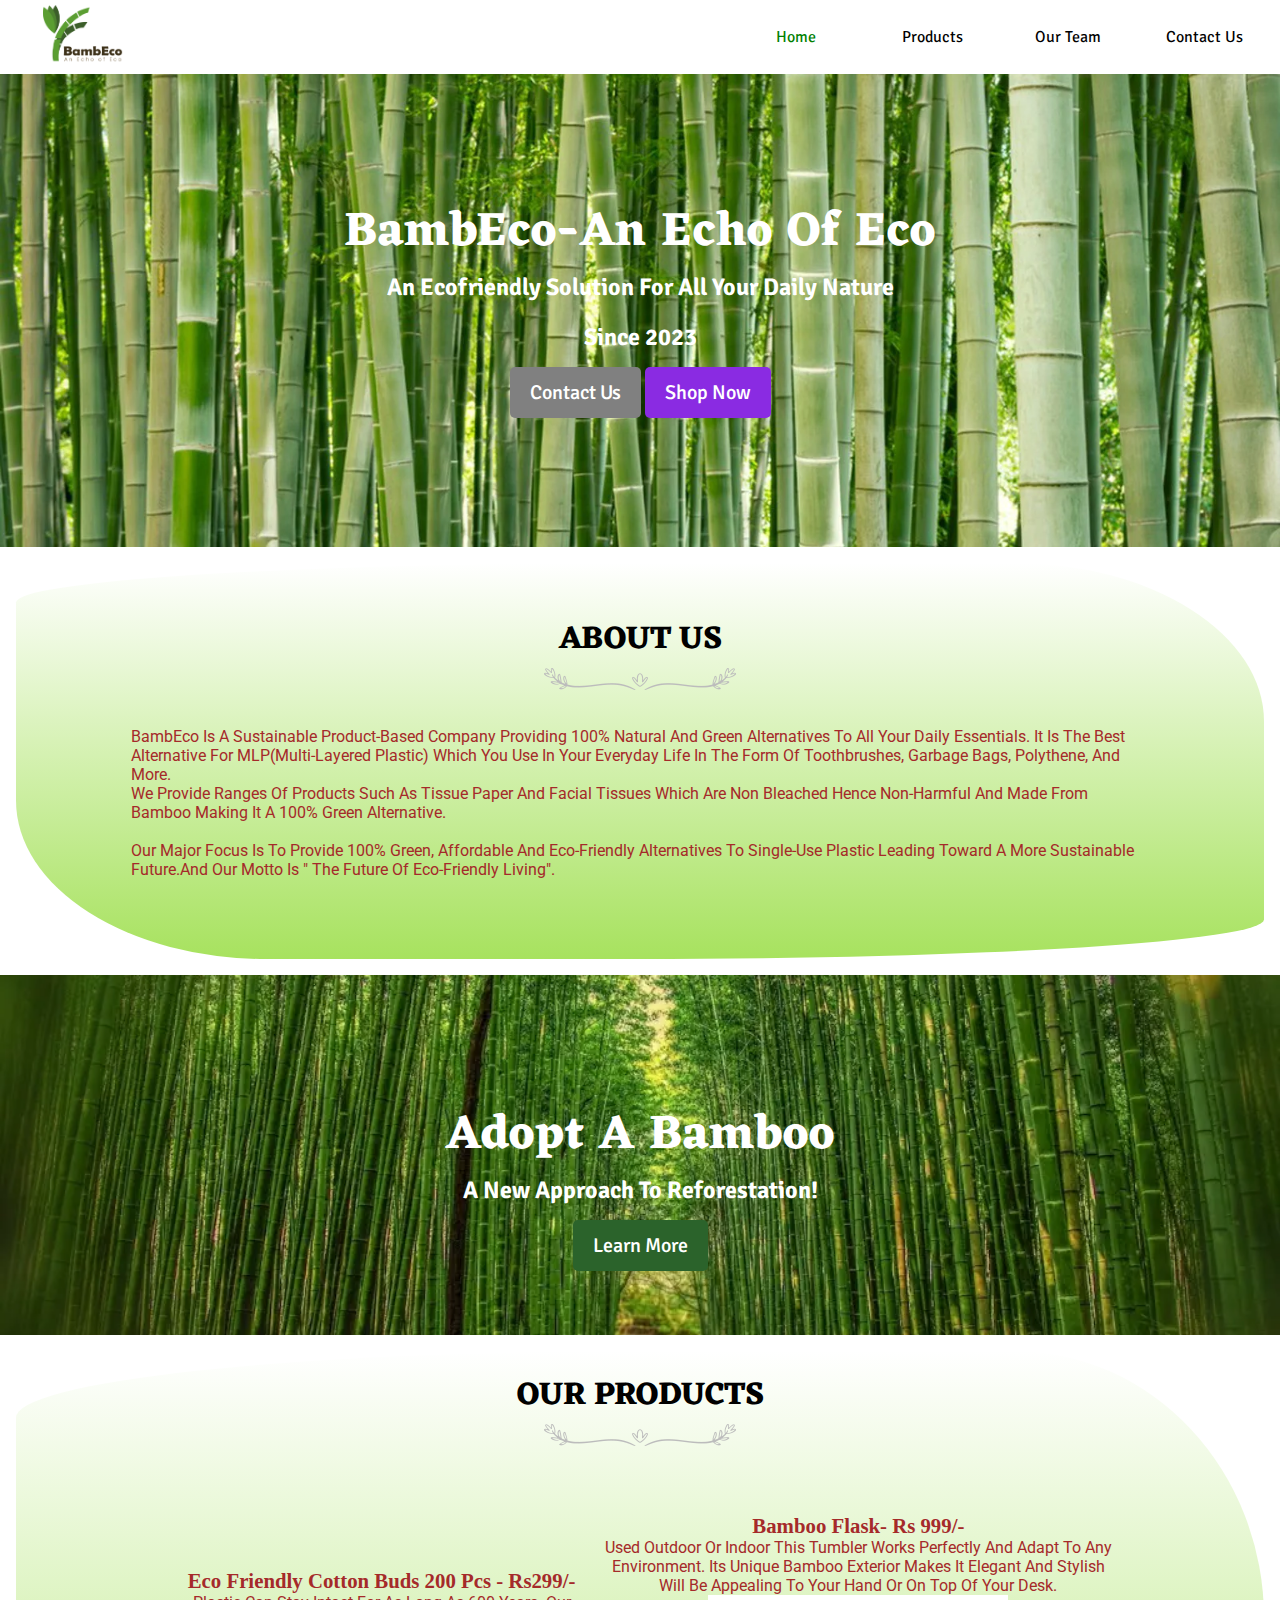
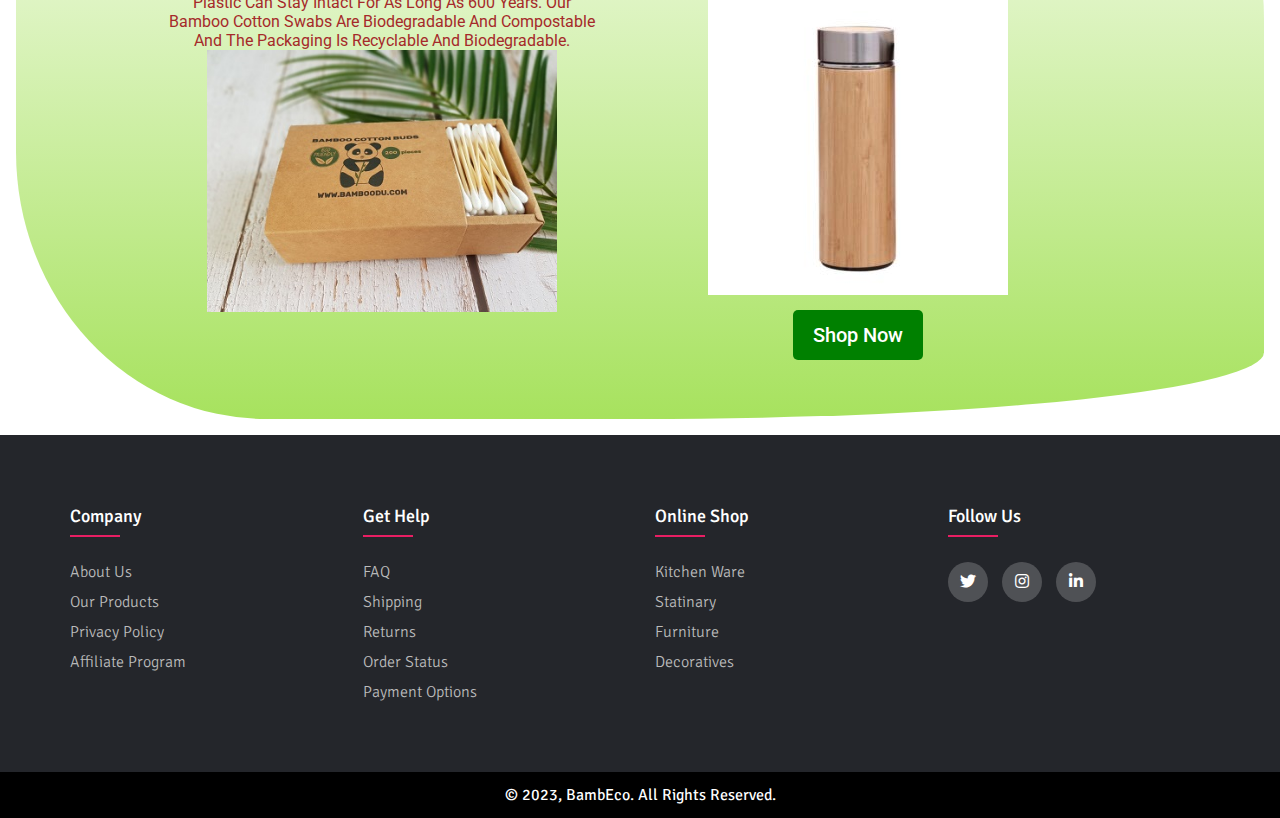
==== index.html @ 6fc1b40f "5" ====
<!DOCTYPE html>
<html lang="en">
<head>
    <meta charset="UTF-8">
    <meta http-equiv="X-UA-Compatible" content="IE=edge">
    <meta name="viewport" content="width=device-width, initial-scale=1.0">
    <title>BambEcho-An Echo for Eco</title>
    <link rel="stylesheet" href="style.css">
    <link rel="stylesheet" type="text/css" href="https://cdnjs.cloudflare.com/ajax/libs/font-awesome/5.15.1/css/all.min.css">
    
<body>
    <nav class="navbar">

        <div class="brand-img"><img src="logo.png" alt="" ></div>
        <a href="#" class="toggle-button">
            <span class="bar"></span>
            <span class="bar"></span>
            <span class="bar"></span>
        </a>


        <div class="navbar-links">
            <ul>

                <li><a class="active" href="index.html">Home</a></li>
                <!-- <li><a href="#">About Us</a></li> -->
                <li><a href="product.html">Products</a></li>
                <li><a href="#">Our Team</a></li>
                <li><a href="#">Contact Us</a></li>
                <!-- <button class="btn1"><a href="#">Sign Up</a></button> -->

                
            </ul>

        </div>
    </nav>

    <section id="home">
        <h2>BambEco-An Echo of Eco</h2>
        <p>An ecofriendly solution for all your daily nature  <br> <br> Since 2023</p>
        <div class="btn">
            <a class="grey" href="#">Contact Us</a>
            <a class="blue" href="product.html">Shop Now</a>
        </div>
    </section>

    <section id="about">
        <div class="heading">
            <h2>About Us</h2>
            <img src="header-img.png" alt="">
        </div>
        <div class="aboutmain">
            <p> BambEco is a sustainable product-based company providing 100% natural and
                green alternatives to all your daily essentials. It is the best alternative for
                MLP(Multi-layered plastic) which you use in your everyday life in the form of
                toothbrushes, garbage bags, polythene, and more. <br>
                We provide  ranges of products such as tissue paper and facial tissues
                            which are non bleached hence non-harmful and made from bamboo making it a
                            100% green alternative. <br> <br>Our major focus is to provide 100% green, affordable and eco-friendly alternatives
                            to single-use plastic leading toward a more sustainable future.And our motto is "
                            The future of eco-friendly living".
                
            </p>
        </div>
        
    </section>
    <section id="aboutbanner">
        
            <h2>Adopt a Bamboo</h2>
            <p>A New Approach to Reforestation!</p>
            <div class="btn">
            <a class="grey" href="#about">Learn More</a>
        </div>
        
    </section>
    <section id="product">
        <div class="heading">
            <h2>Our Products</h2>
            <img src="header-img.png" alt="">
        </div>
        <div class="productmain">
            <div class="product0">
                <div class="product0main"></div>
                <h3>Eco Friendly Cotton Buds 200 pcs - Rs299/-</h3>
                <p>Plastic can stay intact for as long as 600 years. Our bamboo cotton swabs are biodegradable and compostable and the packaging is recyclable and biodegradable. </p>
                <a href="#"><img src="3.jpg" alt="" width="350px"> <div class="product0main"></a></div>
            </div>
            <div class="product0">
                <div class="product0main">
                <h3>Bamboo Flask- Rs 999/-</h3>
                <p>Used outdoor or indoor this tumbler works perfectly and adapt to any environment. Its unique bamboo exterior makes it elegant and stylish will be appealing to your hand or on top of your desk. </p> 
                <a href="#"><img src="4.jpg" alt=""></a>  </div>

                    <div class="product0"></div>
                <div class="btn">
                    
                    <a class="green" href="product.html">Shop Now</a>
                </div></div>
            </div>
        </div>
    </section>
    <!-- <hr class="line1"> -->

    <footer class="footer">
        <div class="container">
         <div class="row">
           <div class="footer-col">
             <h4>company</h4>
             <ul>
               <li><a href="#about">about us</a></li>
               <li><a href="product.html">our products</a></li>
               <li><a href="#">privacy policy</a></li>
               <li><a href="#">affiliate program</a></li>
             </ul>
           </div>
           <div class="footer-col">
             <h4>get help</h4>
             <ul>
               <li><a href="#">FAQ</a></li>
               <li><a href="#">shipping</a></li>
               <li><a href="#">returns</a></li>
               <li><a href="#">order status</a></li>
               <li><a href="#">payment options</a></li>
             </ul>
           </div>
           <div class="footer-col">
             <h4>online shop</h4>
             <ul>
               <li><a href="product.html">Kitchen Ware</a></li>
               <li><a href="product.html">Statinary</a></li>
               <li><a href="product.html">Furniture</a></li>
               <li><a href="product.html">Decoratives</a></li>
             </ul>
           </div>
           <div class="footer-col">
             <h4>follow us</h4>
             <div class="social-links">
               <!-- <a href="#"><i class="fab fa-facebook-f"></i></a> -->
               <a href="#"><i class="fab fa-twitter"></i></a>
               <a href="https://instagram.com/bambeco_official?igshid=ZDdkNTZiNTM="><i class="fab fa-instagram"></i></a>
               <a href="#"><i class="fab fa-linkedin-in"></i></a>
             </div>
           </div>
         </div>
        </div>
     </footer>
    <div class="copyright">
        <p>© 2023, BambEco. All rights reserved.
        </p>
    </div>


    <script>
        const toggleButton = document.getElementsByClassName('toggle-button')[0]
        const navbarLinks = document.getElementsByClassName('navbar-links')[0]

        toggleButton.addEventListener('click', () => {
            navbarLinks.classList.toggle('active')
        })

        

    </script>
</body>
</html>
---- style.css ----
@import url('https://fonts.googleapis.com/css2?family=Signika+Negative:wght@600&display=swap');
  @import url('https://fonts.googleapis.com/css2?family=Alkatra:wght@600&display=swap');

  @import url('https://fonts.googleapis.com/css2?family=Roboto:wght@700&display=swap');

  @import url('https://fonts.googleapis.com/css2?family=Eczar:wght@500&family=Roboto:wght@700&display=swap');

*{
    margin: 0;
    padding: 0;
    box-sizing: border-box;
    text-transform: capitalize;
    text-decoration: none;
    
}
body{
    font-family: 'Signika Negative', sans-serif;
    overflow-x: hidden;
}
h1 {
    font-size: 2.2rem;
    font-weight: 600;
    color: blueviolet;
}

.navbar {
    display: flex;
    position: fixed;
    top:0; left: 0; right: 0;
    justify-content: space-between;
    align-items: center;
    background-color: white;
    color: black;
    width: 100vw;
    
    z-index: 999;
    box-shadow: 2px;
}
.navbar span{
    background-color: black;
}
.brand-img img{
    width: 80px;
    margin: 5px;
    margin-left: 50%;
    
}
.navbar-links {
    height: 100%;
}

.navbar-links ul {
    display: flex;
    margin: 0;
    padding: 0;
    list-style: none;
}

.navbar-links li {
    display: inline-block;
    text-align: center;
}

.navbar-links li a {
    display: block;
    text-decoration: none;
    color: black;
    width: 120px;
    padding: 1rem;
    margin-right: 1rem;
}
.navbar-links .btn1{
    border: 2px solid green;
    width: 120px;
    margin-right: 1rem;
    background-color: green;
    color: white;
    font-weight: bold;
}
.navbar-links .btn1 a{
    text-decoration: none;
    color: white;
    font-weight: bold;
}

.navbar-links li a.active,
.navbar-links li a:hover {
    color: green;
}

.navbar-links li:hover {
    /* background-color: yellow; */
}

.toggle-button {
    position: absolute;
    top: .75rem;
    right: 1rem;
    display: none;
    flex-direction: column;
    justify-content: space-between;
    width: 30px;
    height: 21px;
}

.toggle-button .bar {
    height: 3px;
    width: 100%;
    background-color: black;
    border-radius: 10px;
}



#home {
    margin-top: 7px;
    background-image: url("1.webp");
    width: 100%;
    height: 60vh;
    background-size: cover;
    background-position: center;
    display: flex;
    flex-direction: column;
    justify-content: center;
    align-items: center;
    text-align: center;
    padding-top: 40px;
}

#home h2 {
    color: white;
    font-family: 'Kaushan Script','Eczar', sans-serif, cursive;
    font-size: 3rem;
    letter-spacing: 1px;
}

#home p {
    width: 50%;
    color: white;
    font-family: 'Signika Negative', sans-serif;
    font-weight: bold;
    font-size: 1.5rem;
    line-height: 25px;
    margin-bottom: 30px;
}

#home .btn {
    /* margin-top: 100px; */
}

#home a {
    text-decoration: none;
    font-size: 1.25rem;
    padding: 13px 20px;
    background-color: white;
    font-weight: 500;
    border-radius: 5px;
}

#home .btn a.grey {
    color: white;
    background-color: grey;
    transition: 0.3s ease;
}

#home .btn a.grey:hover {
    color: grey;
    background-color: white;
}

#home .btn a.blue {
    color: white;
    background-color: blueviolet;
    transition: 0.3s ease;
}

#home .btn a.blue:hover {
    color: blueviolet;
    background-color: white;
}

#about {
    margin: 1rem;
    padding:3rem 9%;
    background: linear-gradient(white,rgb(167, 226, 94));
    border-radius: 50% 20% / 10% 40%;
  }
  #about .heading {
    padding-bottom: 2rem;
  text-align: center;
  }
#about .heading h2{
    font-size: 2rem;
    font-family: 'Kaushan Script','Eczar', cursive;
    color:black;
    
    text-transform: uppercase;
    
  text-align: center;
  }
  #about .aboutmain{
    font-family: 'Roboto', sans-serif;
    color: brown;
    padding-bottom: 1rem;
    margin-bottom: 1rem;

  }
  #aboutbanner{
    margin-top: 7px;
    background-image: url("2.webp");
    width:100%;
    height: 40vh;
    background-size: cover;
    background-position: center;
    display: flex;
    flex-direction: column;
    justify-content: center;
    align-items: center;
    text-align: center;
    padding-top: 40px; 
  }

  #aboutbanner h2 {
    color: white;
    font-family: 'Kaushan Script', 'Eczar', sans-serif,cursive;
    font-size: 3rem;
    letter-spacing: 1px;
}

#aboutbanner p {
    width: 50%;
    color: white;
    font-family: 'Signika Negative', sans-serif;
    font-weight: bold;
    font-size: 1.5rem;
    line-height: 25px;
    margin-bottom: 30px;
}



#aboutbanner a {
    text-decoration: none;
    font-size: 1.25rem;
    padding: 13px 20px;
    background-color: white;
    font-weight: 500;
    border-radius: 5px;
}

#aboutbanner .btn a.grey {
    color: white;
    background-color: rgb(43, 99, 43);
    transition: 0.3s ease;
}

#aboutbanner .btn a.grey:hover {
    color: greenyellow;
    background-color: brown;
}
  
#product {
    
    margin: 1rem;
    padding:1rem 9%;
    font-family: 'Roboto', sans-serif;
    color: brown;
    padding-bottom: 1rem;
    margin-bottom: 1rem;
    background: linear-gradient(white,rgb(167, 226, 94));
    border-radius: 50% 20% / 10% 40%;
    /* background-color: rgb(157, 250, 144); */
  }
  #product .heading {
    padding-bottom: 2rem;
  text-align: center;
  }
#product .heading h2{
    font-size: 2rem;
    font-family: 'Kaushan Script','Eczar', sans-serif, cursive;
    color:black;
    
    text-transform: uppercase;
    
  text-align: center;
  }
  #product .productmain{
    display: flex;
    flex-direction: row;
    justify-content: flex-start;
    align-items: center;
    text-align: center;
    margin-top: 20px;
    margin: 2rem;
    
  }
#product .productmain .product0 h3{
    font-family: cursive;
    font-size: 1.3rem;
    font-weight: bold;
    
}
#product .btn{
    margin: 1.5rem;
    /* margin-left: 50%; */
}
#product .btn a {
    text-decoration: none;
    font-size: 1.25rem;
    padding: 13px 20px;
    background-color: white;
    font-weight: 500;
    border-radius: 5px;
}

#product .btn a.green {
    color: white;
    background-color: green;
    transition: 0.3s ease;
}

#product .btn a.green:hover {
    color: grey;
    background-color: white;
}

.line1{
    /* width: 80%;
    margin-top: 10px;
    margin-bottom: 10px;
    margin-right: 10%;
    margin-left: 10%;
    align-items: center; */
}

.container{
    max-width: 1170px;
    margin:auto;
  }
  .row{
    display: flex;
    flex-wrap: wrap;
  }
  ul{
    list-style: none;
  }
  .footer{
    background-color: #24262b;
      padding: 70px 0;
  }
  .footer-col{
     width: 25%;
     padding: 0 15px;
  }
  .footer-col h4{
    font-size: 18px;
    color: #ffffff;
    text-transform: capitalize;
    margin-bottom: 35px;
    font-weight: 500;
    position: relative;
  }
  .footer-col h4::before{
    content: '';
    position: absolute;
    left:0;
    bottom: -10px;
    background-color: #e91e63;
    height: 2px;
    box-sizing: border-box;
    width: 50px;
  }
  .footer-col ul li:not(:last-child){
    margin-bottom: 10px;
  }
  .footer-col ul li a{
    font-size: 16px;
    text-transform: capitalize;
    color: #ffffff;
    text-decoration: none;
    font-weight: 300;
    color: #bbbbbb;
    display: block;
    transition: all 0.3s ease;
  }
  .footer-col ul li a:hover{
    color: #ffffff;
    padding-left: 8px;
  }
  .footer-col .social-links a{
    display: inline-block;
    height: 40px;
    width: 40px;
    background-color: rgba(255,255,255,0.2);
    margin:0 10px 10px 0;
    text-align: center;
    line-height: 40px;
    border-radius: 50%;
    color: #ffffff;
    transition: all 0.5s ease;
  }
  .footer-col .social-links a:hover{
    color: #24262b;
    background-color: #ffffff;
  }
.copyright {
    padding: 1vw;
    background-color: black;
    color: white;
    display: flex;
    justify-content: center;
    align-items: center;
    flex-wrap: wrap;
}


/* product section */
.scontainer{
    margin: 1rem;
    display: flex;
    align-items: center;
    justify-content: center;
    flex-wrap: wrap;
    background: #fff;
}
.box .image{
    padding: 10px;
    background: #eee;
    text-align: center;
    
}
.box img{
    width: 25s0px;
    height: 200px;
    object-fit: drop-shadow(0 3px 5px rgba(0,0,0,.7));
}
.box{
    flex: 1 1 300px;
    background: #fff;
    border: 1px solid grey;
    position: hidden;
    margin: 20px;
    cursor: pointer;
    
}
.box .sinfo .title{
    padding: 10px;
    color: #666;
    font-size: 20px;
}

.box .sinfo .subinfo{
    display: flex;
    align-items: center;
    justify-content: space-between;
    padding: 15px 10px;
}
.box .sinfo .subinfo .price{
    /* color: rgb(11, 82, 11);
    font-size: 20px; */
}

.box .sinfo .subinfo .price span{ 
    color: rgb(11, 82, 11);
    font-size: 20px;
}

.box .sinfo .subinfo .stars i{
    color: olivedrab;
    font-size: 17px;
}

.box .sinfo .subinfo .stars span{
    color: rgb(11, 82, 11);
    font-size: 17px;
}

.box .overlay .stars i{
    color: olivedrab;
    font-size: 17px;
    cursor: pointer;
}

#heading1{
    margin-top: 2rem;
}
#heading1 .heading {
    padding-bottom: 2rem;
  text-align: center;
  }
#heading1 .heading h2{
    font-size: 2rem;
    font-family: 'Kaushan Script', 'Eczar', sans-serif,cursive;
    color:black;
    
    text-transform: uppercase;
    
  text-align: center;
  }
  #heading2{
    margin-top: 2rem;
}
#heading2 .heading {
    padding-bottom: 2rem;
  text-align: center;
  }
#heading2 .heading h2{
    font-size: 2rem;
    font-family: 'Kaushan Script','Eczar', sans-serif, cursive;
    color:black;
    
    text-transform: uppercase;
    
  text-align: center;
  }
  #heading3{
    margin-top: 2rem;
}
#heading3 .heading {
    padding-bottom: 2rem;
  text-align: center;
  }
#heading3 .heading h2{
    font-size: 2rem;
    font-family: 'Kaushan Script','Eczar', sans-serif, cursive;
    color:black;
    
    text-transform: uppercase;
    
  text-align: center;
  }

  #heading4{
    margin-top: 2rem;
}
#heading4 .heading {
    padding-bottom: 2rem;
  text-align: center;
  }
#heading4 .heading h2{
    font-size: 2rem;
    font-family: 'Kaushan Script','Eczar', sans-serif, cursive;
    color:black;
    
    text-transform: uppercase;
    
  text-align: center;
  }
.box .overlay{
    /* position: absolute;
    top: 0; left: 0; 
    height: 223px;
    width: 100%;
    background: rgba(0, 0, 0, 0.3);
    display: flex;
    align-items: center;
    justify-content: center;
    transition: none; */

}

.box .overlay a{
    /* color: #666;
    background: white;
    margin: 10px;
    padding: 13px 15px;
    transform: ; */
}


@media(max-width:980px) {
    .navbar {
        flex-direction: column;
        align-items: flex-start;
        
    }
    .navbar .brand-img img{
        width: 45px;
    }

    .toggle-button {
        display: flex;
    }

    .navbar-links {
        display: none;
        width: 100%;
    }

    .navbar-links ul {
        width: 100%;
        flex-direction: column;
        text-align: center;
    }

    .navbar-links ul li {
        text-align: center;
        
        width: 100%;
    }
    .navbar-links ul .btn {
        text-align: center;
        flex-direction: column;
        width: 100%;
    }

    .navbar-links ul li a {
        padding: .5rem 1rem;
        width: 100%;
    }
    .navbar-links ul .btn1 a {
        padding: .5rem 1rem;
        width: 100%;
    }

    .navbar-links.active {
        display: flex;
    }
    #product .productmain{
        flex-direction: column;
    }
    #product .productmain img{
        padding-top: 16px;
    }
    .footer-col{
        width: 50%;
        margin-bottom: 30px;
    }
}

@media(max-width:480px) {

   

}
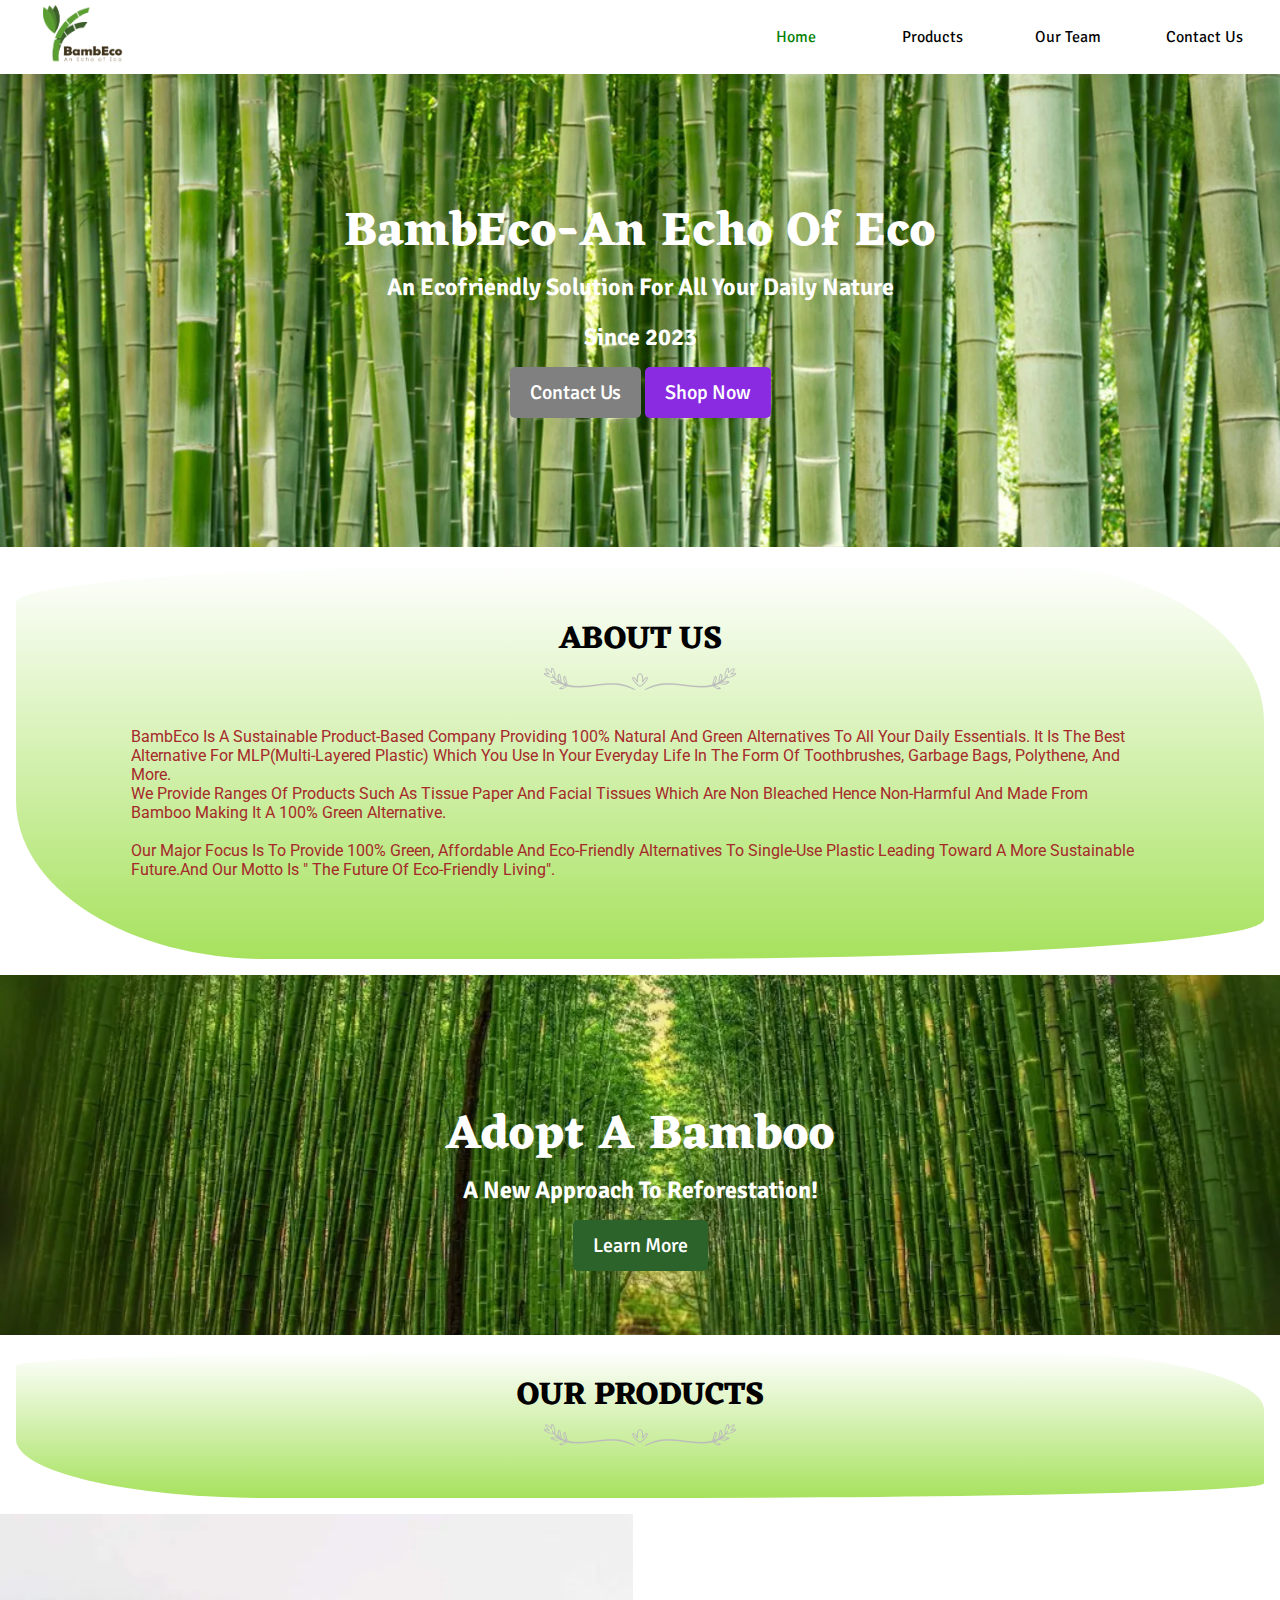
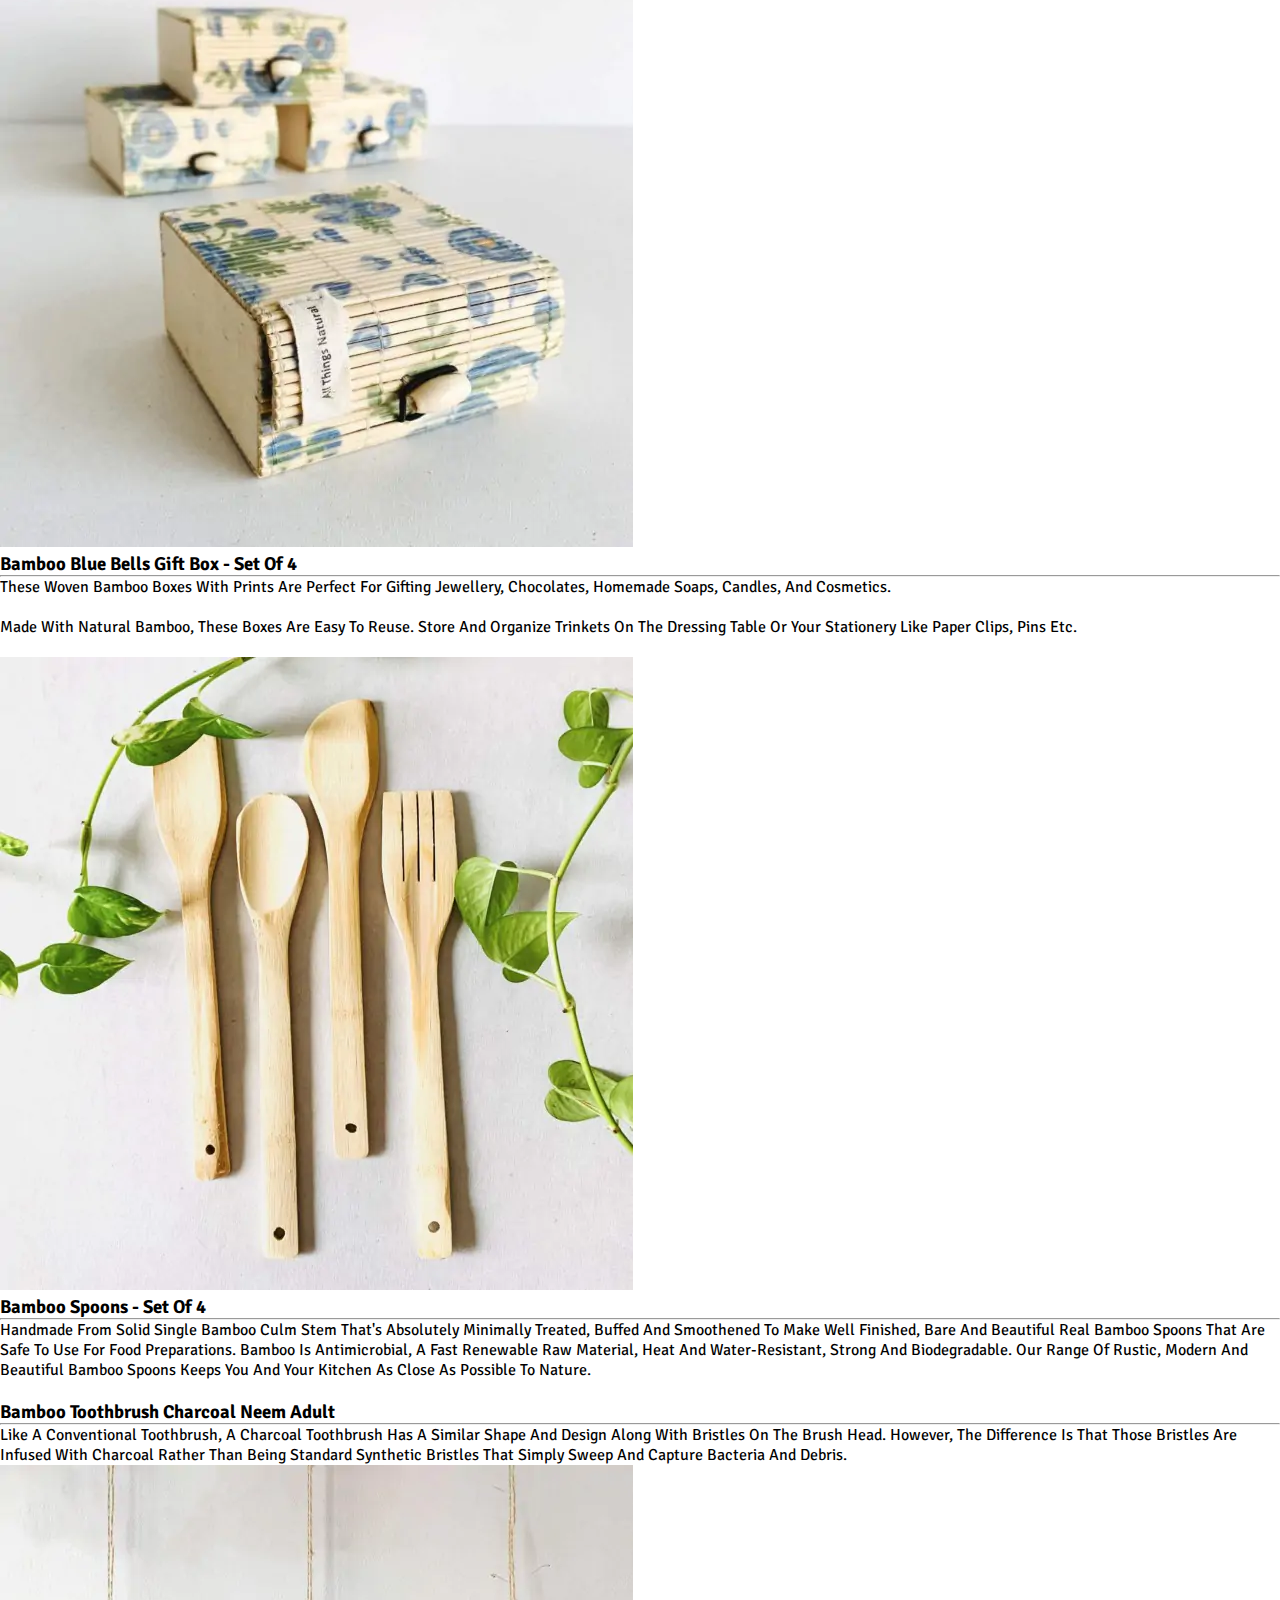
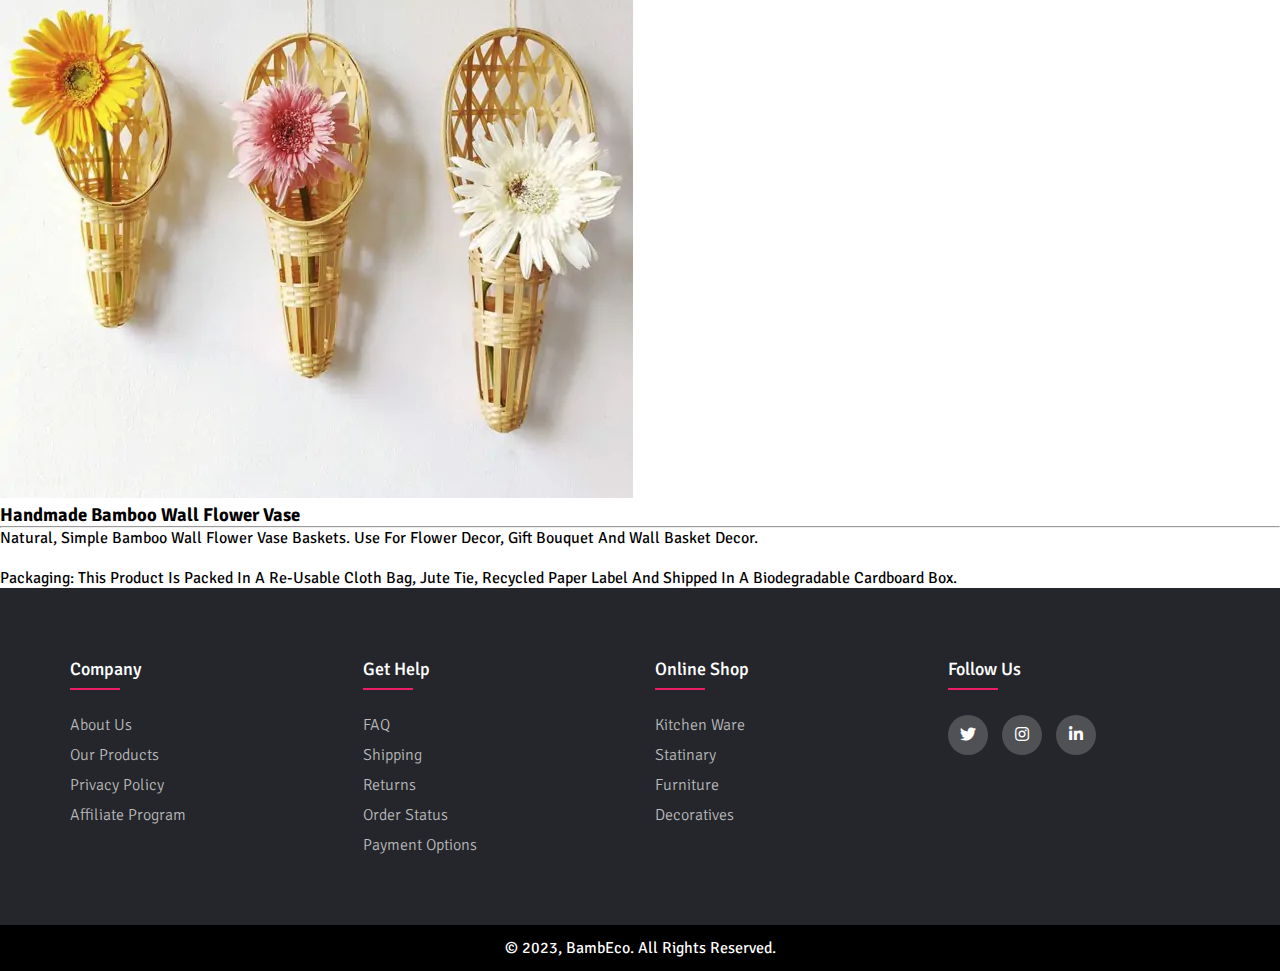
==== commit c6e89277: "ek try" ====
--- a/index.html
+++ b/index.html
@@ -78,28 +78,78 @@
             <h2>Our Products</h2>
             <img src="header-img.png" alt="">
         </div>
-        <div class="productmain">
-            <div class="product0">
-                <div class="product0main"></div>
-                <h3>Eco Friendly Cotton Buds 200 pcs - Rs299/-</h3>
-                <p>Plastic can stay intact for as long as 600 years. Our bamboo cotton swabs are biodegradable and compostable and the packaging is recyclable and biodegradable. </p>
-                <a href="#"><img src="3.jpg" alt="" width="350px"> <div class="product0main"></a></div>
-            </div>
-            <div class="product0">
-                <div class="product0main">
-                <h3>Bamboo Flask- Rs 999/-</h3>
-                <p>Used outdoor or indoor this tumbler works perfectly and adapt to any environment. Its unique bamboo exterior makes it elegant and stylish will be appealing to your hand or on top of your desk. </p> 
-                <a href="#"><img src="4.jpg" alt=""></a>  </div>
-
-                    <div class="product0"></div>
-                <div class="btn">
+        
+        
+    </section>
+    <!-- <hr class="line1"> -->
+    <!-- ------------------------------------------------- -->
+
+    <section id="service">
+        
+
+        <div class="service-box">
+            <div class="single-service">
+                <img src="14.webp" alt="not">
+                <div class="overlay"></div>
+                <div class="service-desc">
+                    <h3>Bamboo Blue Bells Gift Box - Set of 4</h3>
+                    <hr>
+                    <p>These woven bamboo boxes with prints are perfect for gifting jewellery, chocolates, homemade soaps, candles, and cosmetics.</p>
+                                 <br>
+             <p>  Made with natural bamboo, these boxes are easy to reuse. Store and organize trinkets on the dressing table or your stationery like paper clips, pins etc.</p>
+             <br>
+             
+                </div>
+            </div>
+            <div class="single-service">
+                <img src="11.webp" alt="not ava">
+                <div class="overlay"></div>
+                <div class="service-desc">
+                    <h3> Bamboo Spoons - Set of 4</h3>
+                    <hr>
+                    <p>Handmade from solid single bamboo culm stem that's absolutely minimally treated, buffed and smoothened to make well finished, bare and beautiful real bamboo spoons that are safe to use for food preparations. Bamboo is antimicrobial, a fast renewable raw material, heat and water-resistant, strong and biodegradable. Our range of rustic, modern and beautiful bamboo spoons keeps you and your kitchen as close as possible to nature.  </p>
+                </div>
+            </div>
+            <div class="single-service">
+                <img src="25.webp" alt="">
+                <div class="overlay"></div>
+                <div class="service-desc">
+                    <h3>Bamboo Toothbrush Charcoal Neem Adult</h3>
+                    <hr>
+                    <p>Like a conventional toothbrush, a charcoal toothbrush has a similar shape and design along with bristles on the brush head.  However, the difference is that those bristles are infused with charcoal rather than being standard synthetic bristles that simply sweep and capture bacteria and debris.</p>
+                </div>
+            </div>
+            <div class="single-service">
+                <img src="24.webp" alt="">
+                <div class="overlay"></div>
+                <div class="service-desc">
+                    <h3>Handmade Bamboo Wall Flower Vase</h3>
+                    <hr>
                     
-                    <a class="green" href="product.html">Shop Now</a>
-                </div></div>
-            </div>
-        </div>
-    </section>
-    <!-- <hr class="line1"> -->
+                    <p>  Natural, simple bamboo wall flower vase baskets. Use for flower decor, gift bouquet and wall basket decor. </p>
+                        <br>
+                  <p>
+                    Packaging: This product is packed in a re-usable cloth bag, jute tie, recycled paper label and shipped in a biodegradable cardboard box.
+
+                    </p> 
+                        
+                     
+                </div>
+            </div>
+        </div>
+
+    </section>
+
+
+
+
+
+
+
+
+
+
+
 
     <footer class="footer">
         <div class="container">
@@ -162,4 +212,4 @@
 
     </script>
 </body>
-</html>+</html>
